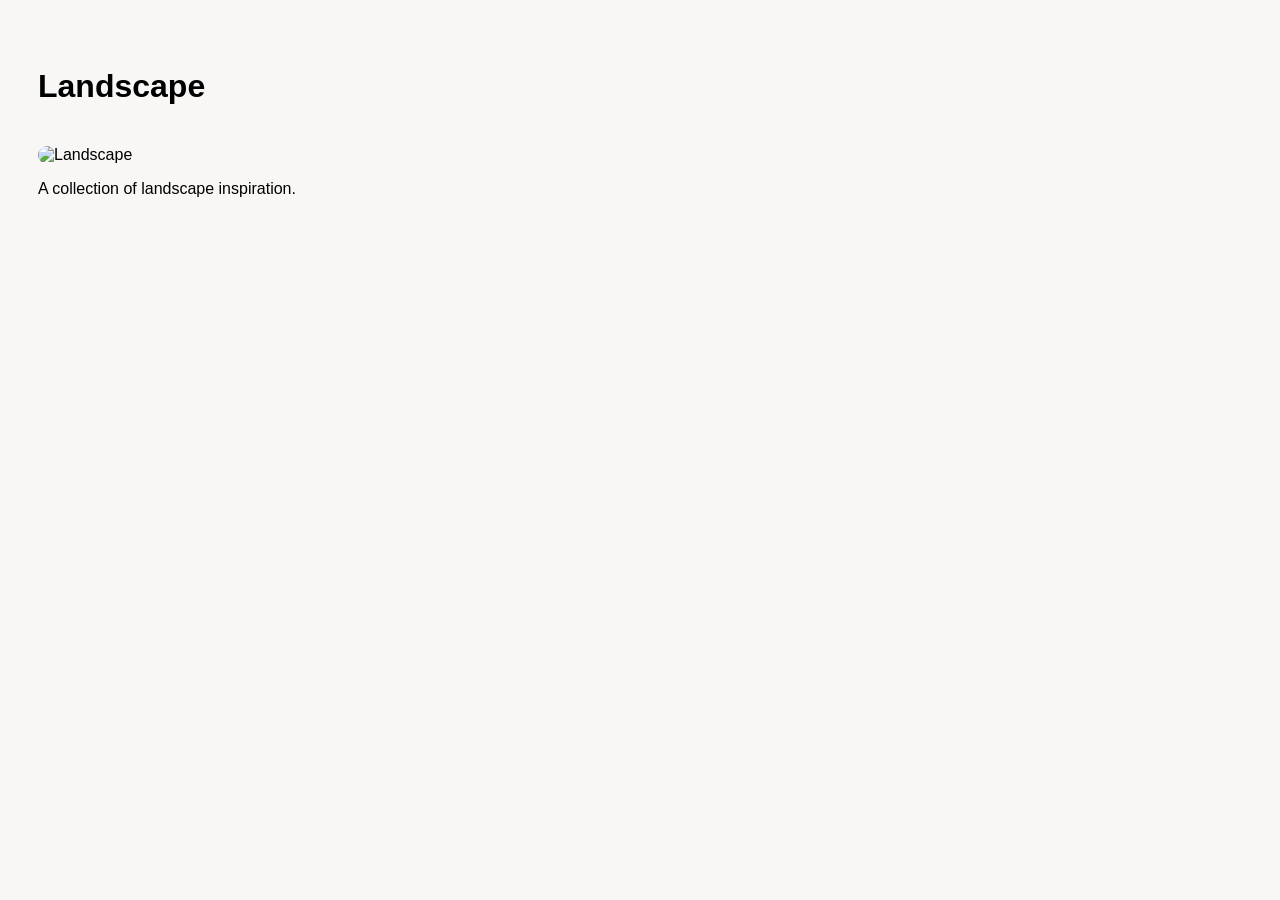
==== flowers.html @ 5d1af6f1 "Rename e.html to flowers.html" ====
<!DOCTYPE html>
<html lang="en">
<head>
<meta charset="UTF-8">
<meta name="viewport" content="width=device-width, initial-scale=1.0">
<title>Landscape</title>

<style>
    body {
        font-family: Arial, sans-serif;
        background: #f8f7f5;
        padding: 30px;
    }

    a {
        color: black;
        text-decoration: none;
    }

    h1 {
        margin-top: 30px;
    }

    img {
        width: 100%;
        max-width: 700px;
        border-radius: 12px;
        margin-top: 20px;
    }
</style>
</head>

<body>

<h1>Landscape</h1>

<img src="https://images.unsplash.com/photo-1470252649378-9c29740c9fa8?w=1000" alt="Landscape">

<p>A collection of landscape inspiration.</p>

</body>
</html>
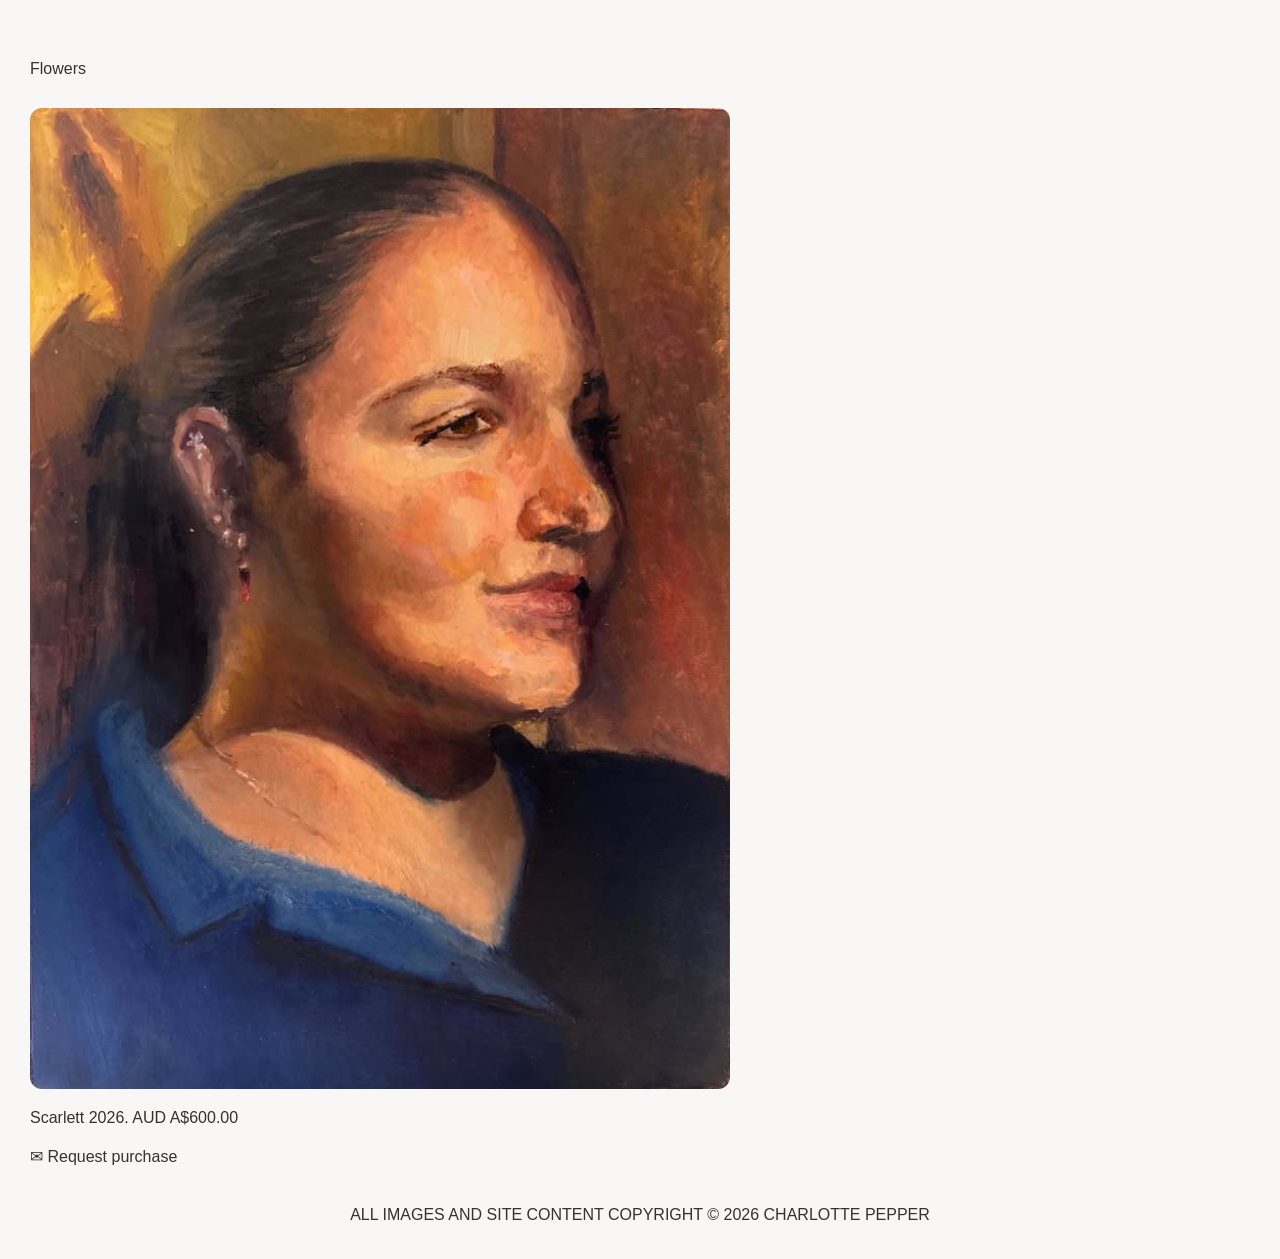
==== commit ee40b1fc: "Rename "flowers.html to flowers.html" ====
--- a/flowers.html
+++ b/flowers.html
@@ -3,22 +3,34 @@
 <head>
 <meta charset="UTF-8">
 <meta name="viewport" content="width=device-width, initial-scale=1.0">
-<title>Landscape</title>
+<title>Flowers</title>
 
 <style>
+    * {
+        margin: 0;
+        padding: 0;
+        box-sizing: border-box;
+        font-family: Arial, sans-serif;
+        font-size: 16px;
+        font-weight: normal;
+        color: #333;
+    }
+
     body {
-        font-family: Arial, sans-serif;
         background: #f8f7f5;
         padding: 30px;
+        min-height: 100vh;
+        display: flex;
+        flex-direction: column;
     }
 
     a {
-        color: black;
         text-decoration: none;
     }
 
     h1 {
         margin-top: 30px;
+        margin-bottom: 10px;
     }
 
     img {
@@ -26,17 +38,42 @@
         max-width: 700px;
         border-radius: 12px;
         margin-top: 20px;
+        display: block;
+    }
+
+    p {
+        margin-top: 20px;
+    }
+
+    .copyright {
+        text-align: center;
+        margin-top: auto;
+        padding: 40px 0 5px;
+        font-size: 16px;
+        font-weight: normal;
+        letter-spacing: normal;
+        color: #333;
     }
 </style>
 </head>
 
 <body>
 
-<h1>Landscape</h1>
+<h1>Flowers</h1>
 
-<img src="https://images.unsplash.com/photo-1470252649378-9c29740c9fa8?w=1000" alt="Landscape">
+<img src="Scarlett.jpg" alt="Scarlett.jpg">
 
-<p>A collection of landscape inspiration.</p>
+<p>Scarlett 2026. AUD A$600.00</p>
+
+<p>
+    <a href="mailto:charlotterosepepper@gmail.com">
+        ✉ Request purchase
+    </a>
+</p>
+
+<footer class="copyright">
+    ALL IMAGES AND SITE CONTENT COPYRIGHT © 2026 CHARLOTTE PEPPER
+</footer>
 
 </body>
 </html>
